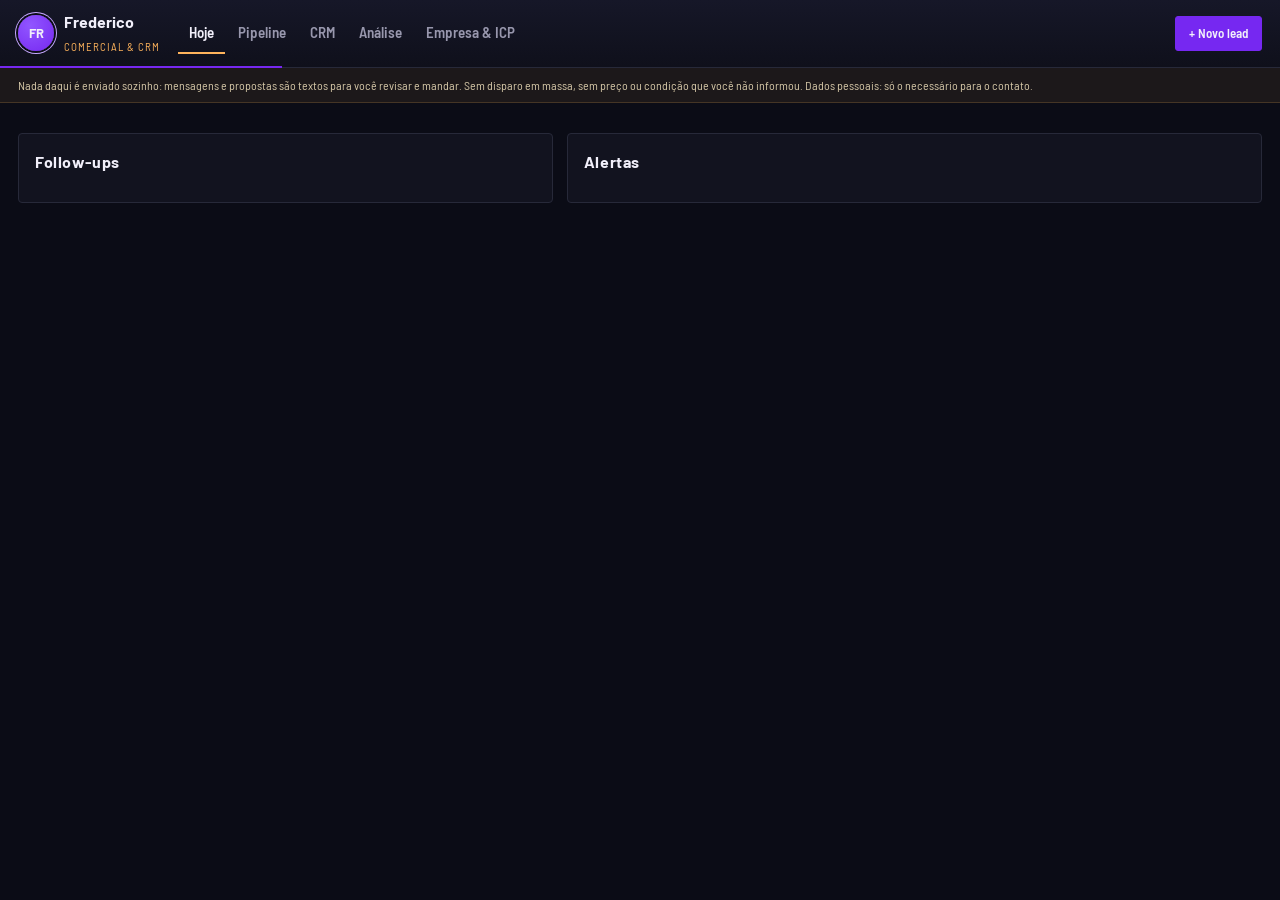
==== agentes/frederico/public/index.html @ 7e06d1f3 "Agentes Rosângela Maria (Financeiro) e Frederico (Comercial & CRM) Dois sistemas locais que o escrit" ====
<!doctype html>
<html lang="pt-BR">
<head>
<meta charset="utf-8">
<meta name="viewport" content="width=device-width, initial-scale=1">
<title>Frederico · Comercial & CRM</title>
<link rel="preconnect" href="https://fonts.googleapis.com">
<link rel="preconnect" href="https://fonts.gstatic.com" crossorigin>
<link href="https://fonts.googleapis.com/css2?family=Barlow:wght@600;700&family=Barlow+Semi+Condensed:wght@500;600;700&display=swap" rel="stylesheet">
<link rel="stylesheet" href="style.css">
</head>
<body>
<header class="topo">
  <div class="quem">
    <div class="foto" aria-hidden="true">FR</div>
    <div><strong>Frederico</strong><span>Comercial &amp; CRM</span></div>
  </div>
  <nav class="abas" id="abas">
    <button data-aba="hoje" class="on">Hoje</button>
    <button data-aba="pipeline">Pipeline</button>
    <button data-aba="crm">CRM</button>
    <button data-aba="analise">Análise</button>
    <button data-aba="empresa">Empresa &amp; ICP</button>
  </nav>
  <button class="btn prim novo" id="novo-lead">+ Novo lead</button>
</header>

<p class="aviso">Nada daqui é enviado sozinho: mensagens e propostas são textos para você revisar e mandar. Sem disparo em massa, sem preço ou condição que você não informou. Dados pessoais: só o necessário para o contato.</p>

<main>
  <section class="aba on" id="aba-hoje">
    <div id="boasvindas"></div>
    <div class="kpis" id="kpis"></div>
    <div class="grade2">
      <div class="bloco"><h2>Follow-ups</h2><div id="followups"></div></div>
      <div class="bloco"><h2>Alertas</h2><div id="alertas"></div></div>
    </div>
  </section>

  <section class="aba" id="aba-pipeline">
    <div class="kanban" id="kanban"></div>
  </section>

  <section class="aba" id="aba-crm">
    <div class="bloco">
      <div class="cab">
        <h2>CRM <span class="cont" id="n-leads"></span></h2>
        <div class="acoes">
          <label class="btn">Importar CSV<input type="file" id="csv" accept=".csv,text/csv" hidden></label>
          <a class="btn" href="api/crm.csv">Exportar CSV</a>
          <a class="btn" href="api/modelo.csv">Planilha modelo</a>
        </div>
      </div>
      <div id="imp" class="dim"></div>
      <div class="filtro"><input id="busca" type="search" placeholder="Filtrar por nome, contato, origem ou necessidade"></div>
      <div class="tabela" id="t-crm"></div>
    </div>
  </section>

  <section class="aba" id="aba-analise">
    <div class="grade2">
      <div class="bloco"><h2>Conversão por etapa</h2><div id="conv"></div></div>
      <div class="bloco"><h2>Pipeline por etapa</h2><div id="porEtapa"></div></div>
    </div>
    <div class="grade3">
      <div class="bloco"><h2>Parados há mais de 14 dias</h2><div id="parados"></div></div>
      <div class="bloco"><h2>Motivos de perda</h2><div id="perdas"></div></div>
      <div class="bloco"><h2>Objeções</h2><div id="objecoes"></div></div>
    </div>
    <div class="bloco"><h2>Origem dos leads</h2><div id="origens"></div>
      <p class="dim">Captação: peça ao Frederico em <b>Conversar</b> sugestões de canais e mensagens para o nicho — ele usa esta tabela para ver o que já funciona.</p></div>
  </section>

  <section class="aba" id="aba-empresa">
    <div class="bloco">
      <h2>Onboarding comercial</h2>
      <p class="dim">Só o que ainda falta. Preços e condições ficam em “Condições comerciais”: a proposta usa só o que estiver aqui ou o que você digitar nela.</p>
      <form id="f-emp" class="formgrid"></form>
      <div class="acoes"><button class="btn prim" id="salvar-emp">Salvar</button></div>
    </div>
  </section>
</main>

<!-- ficha do lead -->
<div class="gaveta" id="gaveta" hidden>
  <div class="gaveta-corpo">
    <div class="cab"><h2 id="g-titulo">Lead</h2><button class="x grande" id="g-fechar" title="Fechar">✕</button></div>
    <div class="etapas" id="g-etapas"></div>
    <div class="cols">
      <form id="f-lead" class="formlead"></form>
      <div>
        <div class="resposta" id="g-resposta"></div>
        <div class="bloco fino">
          <h3>Proposta</h3>
          <form id="f-prop" class="formprop">
            <label><span>Solução</span><input name="solucao" placeholder="usa o produto/serviço da aba Empresa"></label>
            <label class="largo"><span>Escopo</span><textarea name="escopo" rows="3" placeholder="entregáveis, duração, nº de versões, diárias…"></textarea></label>
            <label><span>Valor (informado por você)</span><input name="valor" inputmode="decimal"></label>
            <label><span>Forma de pagamento</span><input name="pagamento"></label>
            <label><span>Prazo de entrega</span><input name="prazo"></label>
            <label><span>Validade</span><input name="validade" type="date"></label>
          </form>
          <div class="acoes"><button class="btn" id="gerar-prop">Gerar proposta</button></div>
          <div id="prop-saida"></div>
        </div>
      </div>
    </div>
  </div>
</div>

<div class="modal" id="confirma" hidden>
  <div class="modal-card"><p id="c-texto"></p><div id="c-extra"></div>
    <div class="acoes"><button class="btn" id="c-nao">Cancelar</button><button class="btn prim" id="c-sim">Confirmar</button></div></div>
</div>

<div id="toast" class="toast"></div>
<script src="app.js"></script>
</body>
</html>
---- agentes/frederico/public/style.css ----
/* Painel do Frederico — mesmas cores do escritório da Ovelha Rocks */
:root{
  --bg:#0b0c16; --panel:#12131f; --panel-2:#1a1b2a; --line:#272939;
  --txt:#f1effa; --dim:#9897ad; --roxo:#7628f1; --roxo-2:#9156ff; --roxo-3:#c6a8ff;
  --ambar:#ffb45c; --ok:#23e08a; --ruim:#ff6b6b; --medio:#fbbf24;
  --f:'Barlow Semi Condensed','Segoe UI',system-ui,sans-serif; --fd:'Barlow','Segoe UI',system-ui,sans-serif;
}
*{box-sizing:border-box}
body{margin:0;background:var(--bg);color:var(--txt);font:15px/1.5 var(--f);-webkit-font-smoothing:antialiased}
button,input,select,textarea{font:inherit;color:inherit}
h2{font-family:var(--fd);font-size:16px;letter-spacing:.6px;margin:0 0 12px}
h3{margin:0;font-size:13px;letter-spacing:.5px;color:var(--dim);text-transform:uppercase;font-weight:600}
.dim{color:var(--dim);font-size:13px;margin:8px 0 0}

.topo{position:sticky;top:0;z-index:5;display:flex;align-items:center;gap:18px;flex-wrap:wrap;
  padding:10px 18px;background:linear-gradient(180deg,#161728,#0f101b);border-bottom:1px solid var(--line)}
.topo::after{content:"";position:absolute;left:0;right:0;bottom:-1px;height:2px;
  background:linear-gradient(90deg,var(--roxo) 0 22%,transparent 22%)}
.quem{display:flex;align-items:center;gap:10px}
.quem strong{display:block;font-family:var(--fd);font-size:16px}
.quem span{font-size:11px;letter-spacing:1px;text-transform:uppercase;color:var(--ambar)}
.foto{width:36px;height:36px;border-radius:50%;display:grid;place-items:center;font:700 13px var(--fd);
  background:radial-gradient(circle at 35% 30%,var(--roxo-2),var(--roxo));box-shadow:0 0 0 2px #0b0c16,0 0 0 3px var(--roxo-3)}
.foto.grande{width:56px;height:56px;font-size:18px;flex:0 0 56px}
.abas{display:flex;gap:2px;flex-wrap:wrap}
.abas button{background:none;border:0;border-bottom:2px solid transparent;padding:8px 11px;color:var(--dim);cursor:pointer;font-weight:600}
.abas button.on{color:var(--txt);border-bottom-color:var(--ambar)}
.abas button:hover{color:var(--txt)}
.mes{margin-left:auto;display:flex;align-items:center;gap:8px;font-size:12px;color:var(--dim)}
select,input,textarea{background:var(--panel-2);border:1px solid var(--line);border-radius:3px;padding:7px 9px;min-width:0}
input:focus,select:focus,textarea:focus{outline:none;border-color:var(--roxo-2)}

.aviso{margin:0;padding:8px 18px;font-size:12px;color:#d6c8a8;background:rgba(255,180,92,.07);border-bottom:1px solid rgba(255,180,92,.18)}
main{padding:16px 18px 40px;max-width:1400px;margin:0 auto}
.aba{display:none}.aba.on{display:block}
.bloco{background:var(--panel);border:1px solid var(--line);border-radius:4px;padding:16px;margin-bottom:14px}
.grade2{display:grid;grid-template-columns:1fr 1.3fr;gap:14px}
.grade2 .bloco{margin-bottom:14px}
.cab{display:flex;align-items:center;justify-content:space-between;gap:12px;flex-wrap:wrap}
.cont{color:var(--dim);font-weight:500;font-size:13px}
.acoes{display:flex;gap:8px;flex-wrap:wrap;align-items:center;margin-top:10px}
.cab .acoes{margin-top:0}
.btn{display:inline-flex;align-items:center;gap:6px;padding:7px 13px;border-radius:3px;border:1px solid var(--line);
  background:var(--panel-2);cursor:pointer;text-decoration:none;font-weight:600;font-size:13px}
.btn:hover{border-color:var(--roxo-2)}
.btn.prim{background:var(--roxo);border-color:var(--roxo)}
.btn.prim:hover{background:var(--roxo-2)}
.ok{color:var(--ok);font-size:13px}

/* boas-vindas */
.ola{display:flex;gap:16px;background:linear-gradient(135deg,rgba(118,40,241,.18),rgba(255,180,92,.06));
  border:1px solid rgba(145,86,255,.35);border-radius:4px;padding:18px;margin-bottom:14px}
.ola h2{font-size:18px;margin-bottom:6px}.ola p{margin:6px 0}.ola ol{margin:6px 0 4px;padding-left:20px}

/* KPIs */
.kpis{display:grid;grid-template-columns:repeat(auto-fit,minmax(170px,1fr));gap:10px;margin-bottom:14px}
.kpi{background:var(--panel);border:1px solid var(--line);border-left:3px solid var(--dim);border-radius:4px;padding:11px 13px}
.kpi span{display:block;font-size:11px;letter-spacing:.8px;text-transform:uppercase;color:var(--dim)}
.kpi b{display:block;font:700 21px var(--fd);margin-top:3px}
.kpi small{color:var(--dim);font-size:11px}
.kpi.ok{border-left-color:var(--ok)}.kpi.ruim{border-left-color:var(--ruim)}.kpi.ruim b{color:#ffb0b0}
.kpi.nd b{color:var(--dim);font-size:15px}

/* alertas */
.alerta{display:flex;gap:10px;align-items:flex-start;padding:8px 10px;border-radius:3px;margin-bottom:6px;font-size:13.5px;background:var(--panel-2)}
.alerta i{font-style:normal;font-size:10px;font-weight:700;letter-spacing:.8px;text-transform:uppercase;padding:2px 6px;border-radius:2px;flex:0 0 auto;margin-top:2px}
.alerta.alto i{background:rgba(255,107,107,.18);color:var(--ruim)}
.alerta.medio i{background:rgba(251,191,36,.16);color:var(--medio)}
.alerta.dado i{background:rgba(152,151,173,.16);color:var(--dim)}

/* cartões de cálculo: fórmula, entradas, resultado, leitura */
.cards{display:grid;grid-template-columns:repeat(auto-fill,minmax(280px,1fr));gap:10px}
.cards.dois{grid-template-columns:repeat(auto-fit,minmax(240px,1fr));margin-bottom:12px}
.calc{background:var(--panel-2);border:1px solid var(--line);border-radius:4px;padding:12px 13px}
.calc .res{display:block;font:700 20px var(--fd);margin:4px 0 8px;color:var(--txt)}
.calc.incompleto .res{color:var(--dim);font-size:16px}
.formula{font-size:12.5px;color:#d9d6ea;background:rgba(118,40,241,.1);border-left:2px solid var(--roxo-2);padding:5px 8px;margin-bottom:8px}
.formula span{display:block;font-size:10px;letter-spacing:1px;color:var(--roxo-3);font-weight:700}
.entradas{list-style:none;margin:0 0 8px;padding:0;font-size:13px}
.entradas li{display:flex;justify-content:space-between;gap:10px;padding:3px 0;border-bottom:1px dashed var(--line)}
.entradas li span{color:var(--dim)}.entradas em{font-style:normal;font-weight:600;text-align:right}
.entradas em.ni{color:var(--ambar);font-weight:500}
.leitura{margin:0;font-size:13px;color:#cfcde0}
.sub{margin:14px 0 6px}

/* tabelas */
table{width:100%;border-collapse:collapse;font-size:13.5px}
th{text-align:left;font-size:11px;letter-spacing:.7px;text-transform:uppercase;color:var(--dim);font-weight:600;padding:6px 8px;border-bottom:1px solid var(--line)}
td{padding:6px 8px;border-bottom:1px solid #1d1e2c}
.tabela{overflow-x:auto}
.r{text-align:right}.pos{color:#7ee2b0}.neg-t{color:#ffb0b0}
tr.neg td{background:rgba(255,107,107,.07)}
tr.previsto td{color:var(--dim);font-style:italic}
tr.aviso-linha td:first-child{box-shadow:inset 3px 0 0 var(--medio)}
td input{width:100%}
.x{background:none;border:0;color:var(--dim);cursor:pointer;font-size:13px}.x:hover{color:var(--ruim)}
.filtro{margin:10px 0}.filtro input{width:100%;max-width:420px}

/* formulários */
.linha{display:grid;grid-template-columns:140px 1.4fr 150px 1.2fr 130px 1fr 110px auto;gap:6px}
#f-orc.linha{grid-template-columns:150px 170px 1fr 160px auto}
.formgrid{display:grid;grid-template-columns:repeat(auto-fill,minmax(300px,1fr));gap:10px}
.formgrid label,.cen label{display:flex;flex-direction:column;gap:4px;font-size:12px;color:var(--dim)}
.formgrid label.falta span::after{content:" · não informado";color:var(--ambar)}
.cen{display:grid;grid-template-columns:160px repeat(3,1fr);gap:10px;align-items:start}
.cen fieldset{border:1px solid var(--line);border-radius:4px;padding:8px 10px;display:grid;gap:8px}
.cen legend{text-transform:uppercase;letter-spacing:1px;font-size:11px;color:var(--ambar);padding:0 4px}
.fato{background:var(--panel-2);border-left:3px solid var(--ok);padding:8px 10px;margin-bottom:10px;font-size:13.5px}
.fato b{color:var(--ok);margin-right:6px;font-size:11px;letter-spacing:1px}

/* relatório */
.md{max-width:900px;font-size:14px}
.md h2{font-size:20px}.md h3{font-size:14px;color:var(--ambar);margin:18px 0 6px}
.md h4{margin:12px 0 4px;font-size:13px;color:var(--roxo-3)}
.md blockquote{margin:0 0 12px;padding:8px 12px;border-left:3px solid var(--ambar);background:rgba(255,180,92,.06);color:#d6c8a8;font-size:13px}
.md ul{margin:4px 0;padding-left:20px}.md ul ul{color:var(--dim);font-size:13px}

.toast{position:fixed;left:50%;bottom:20px;transform:translateX(-50%) translateY(20px);opacity:0;transition:.25s;
  background:var(--panel-2);border:1px solid var(--roxo-2);padding:9px 16px;border-radius:3px;font-size:13px;pointer-events:none}
.toast.on{opacity:1;transform:translateX(-50%)}

@media (max-width:900px){
  .grade2,.cen{grid-template-columns:1fr}
  .linha,#f-orc.linha{grid-template-columns:1fr 1fr}
  .mes{margin-left:0}
}

/* ---------- específico do Frederico ---------- */
.novo{margin-left:auto}
.grade3{display:grid;grid-template-columns:repeat(3,1fr);gap:14px}
.grade3 .bloco{margin-bottom:14px}
.sub.ruim{color:#ffb0b0}
.item{display:grid;grid-template-columns:1fr auto;gap:2px 10px;width:100%;text-align:left;background:var(--panel-2);
  border:1px solid var(--line);border-radius:3px;padding:8px 10px;margin-bottom:6px;cursor:pointer}
.item:hover{border-color:var(--roxo-2)}
.item small{grid-column:1;color:var(--dim);font-size:12.5px}
.tag{font-size:11px;color:var(--roxo-3);background:rgba(118,40,241,.14);padding:1px 7px;border-radius:2px;align-self:start}
.risco{grid-column:2;grid-row:2;font-style:normal;font-size:11px;text-align:right}
.risco.alto{color:var(--ruim)}.risco.médio{color:var(--medio)}.risco.baixo{color:var(--ok)}
.ni{color:var(--ambar);font-size:12px}
tr.clic{cursor:pointer}tr.clic:hover td{background:rgba(118,40,241,.07)}

/* kanban */
.kanban{display:grid;grid-auto-flow:column;grid-auto-columns:minmax(220px,1fr);gap:10px;overflow-x:auto;padding-bottom:10px}
.coluna{background:var(--panel);border:1px solid var(--line);border-top:3px solid var(--roxo);border-radius:4px;padding:10px;min-height:300px}
.coluna.ganho{border-top-color:var(--ok)}.coluna.perdido{border-top-color:var(--ruim)}
.col-cab{display:flex;justify-content:space-between;align-items:baseline;margin-bottom:10px}
.col-cab span{font-size:12px;color:var(--dim)}
.cartao{display:block;width:100%;text-align:left;background:var(--panel-2);border:1px solid var(--line);border-radius:3px;padding:9px 10px;margin-bottom:7px;cursor:pointer}
.cartao:hover{border-color:var(--ambar)}
.cartao b{display:block;font-size:14px}
.cartao small{display:block;color:var(--dim);font-size:12px;margin:2px 0 6px}
.cartao .rodape{display:flex;justify-content:space-between;font-size:12px;color:var(--ambar)}
.cartao em{font-style:normal;color:var(--dim)}.cartao em.atraso{color:var(--ruim)}

/* gaveta do lead */
.gaveta{position:fixed;inset:0;z-index:20;background:rgba(5,5,12,.6);display:flex;justify-content:flex-end}
.gaveta[hidden]{display:none}
.gaveta-corpo{width:min(1100px,100%);height:100%;overflow:auto;background:var(--bg);border-left:1px solid var(--line);padding:16px 18px}
.x.grande{font-size:18px}
.etapas{display:flex;gap:4px;flex-wrap:wrap;margin:6px 0 14px}
.etp{background:var(--panel-2);border:1px solid var(--line);border-radius:3px;padding:6px 11px;cursor:pointer;font-weight:600;font-size:13px}
.etp.on{background:var(--roxo);border-color:var(--roxo)}
.etp.ganho.on{background:#16a36a;border-color:#16a36a}.etp.perdido.on{background:#b33a3a;border-color:#b33a3a}
.cols{display:grid;grid-template-columns:1fr 1fr;gap:16px}
.formlead,.formprop{display:grid;grid-template-columns:1fr 1fr;gap:9px;align-content:start}
.formlead label,.formprop label{display:flex;flex-direction:column;gap:3px;font-size:12px;color:var(--dim)}
.formlead .largo,.formprop .largo{grid-column:1/-1}
.formlead fieldset{border:1px solid var(--line);border-radius:4px;display:grid;grid-template-columns:repeat(5,1fr);gap:8px;padding:8px 10px}
.formlead legend{font-size:11px;letter-spacing:1px;text-transform:uppercase;color:var(--ambar);padding:0 4px}
.formlead fieldset small{font-size:10.5px;line-height:1.3}
.btn.perigo{border-color:rgba(255,107,107,.4);color:#ffb0b0}
.resposta{background:var(--panel);border:1px solid var(--line);border-radius:4px;padding:12px;margin-bottom:12px}
.fr{padding:7px 0;border-bottom:1px dashed var(--line);font-size:13.5px}
.fr:last-child{border-bottom:0}
.fr>span{display:flex;justify-content:space-between;align-items:center;font-size:10.5px;letter-spacing:1px;text-transform:uppercase;color:var(--roxo-3);font-weight:700;margin-bottom:2px}
.fr pre{white-space:pre-wrap;font:13.5px/1.5 var(--f);background:var(--panel-2);border-left:2px solid var(--ambar);padding:8px 10px;margin:4px 0}
.risco-alto{color:#ffb0b0}.risco-médio{color:#ffe08a}
.mini{background:none;border:1px solid var(--line);border-radius:2px;color:var(--txt);font-size:10.5px;padding:1px 7px;cursor:pointer;text-transform:none;letter-spacing:0}
.bloco.fino{padding:12px}
.bloco.fino h3{margin-bottom:8px}

/* confirmação */
.modal{position:fixed;inset:0;z-index:30;background:rgba(5,5,12,.7);display:grid;place-items:center}
.modal[hidden]{display:none}
.modal-card{background:var(--panel);border:1px solid var(--roxo-2);border-radius:4px;padding:18px;width:min(460px,92vw)}
.modal-card p{margin:0 0 10px}
.modal-card input{width:100%;margin-bottom:8px}

@media (max-width:900px){ .cols,.grade3{grid-template-columns:1fr} .formlead fieldset{grid-template-columns:1fr 1fr} }
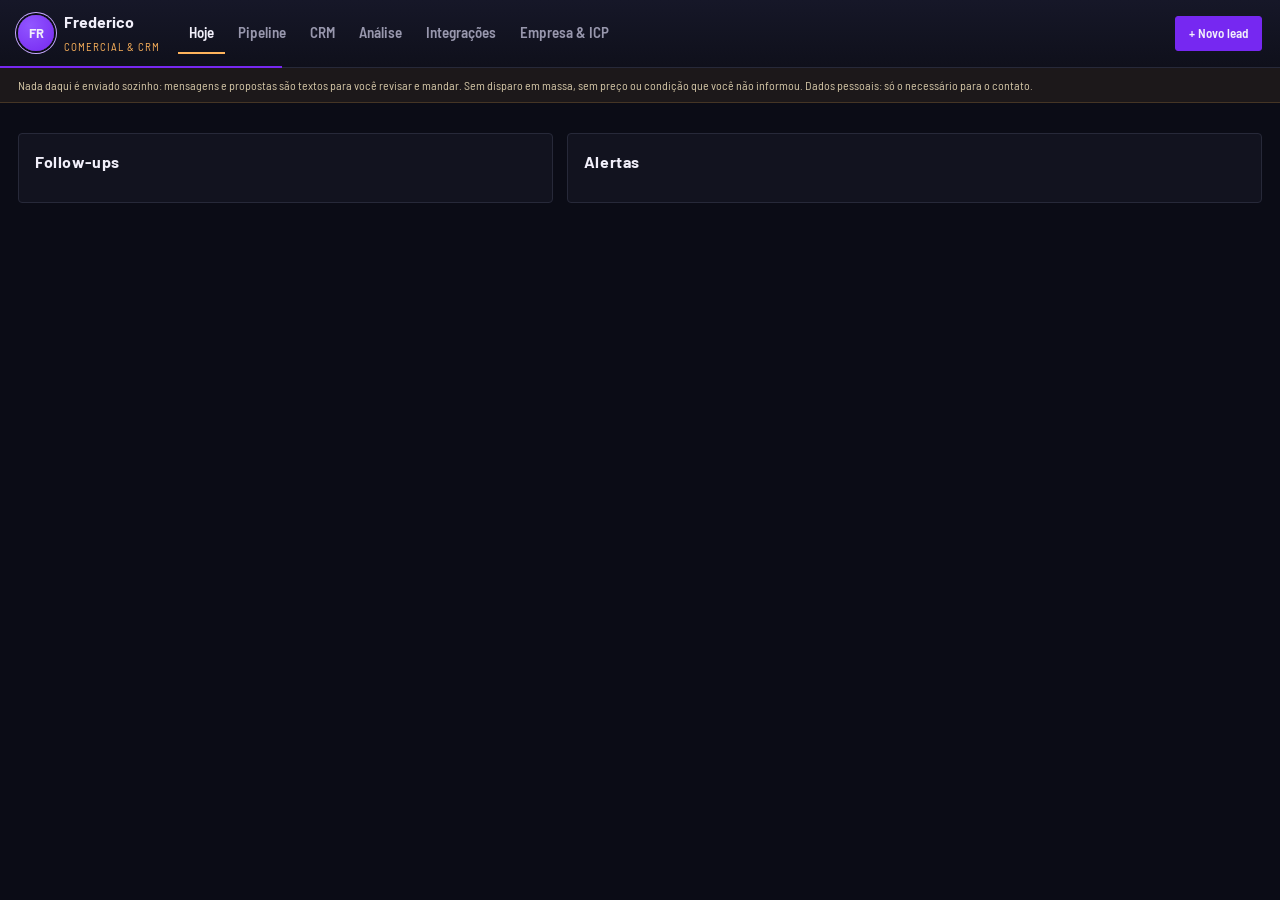
==== commit bb97a5ff: "Frederico conectado ao HubSpot e ao Apollo.io - HubSpot: leitura de contatos, empresas e negócios pe" ====
--- a/agentes/frederico/public/index.html
+++ b/agentes/frederico/public/index.html
@@ -20,6 +20,7 @@
     <button data-aba="pipeline">Pipeline</button>
     <button data-aba="crm">CRM</button>
     <button data-aba="analise">Análise</button>
+    <button data-aba="integracoes">Integrações</button>
     <button data-aba="empresa">Empresa &amp; ICP</button>
   </nav>
   <button class="btn prim novo" id="novo-lead">+ Novo lead</button>
@@ -71,6 +72,48 @@
       <p class="dim">Captação: peça ao Frederico em <b>Conversar</b> sugestões de canais e mensagens para o nicho — ele usa esta tabela para ver o que já funciona.</p></div>
   </section>
 
+  <section class="aba" id="aba-integracoes">
+    <div class="grade2">
+      <div class="bloco integ" id="hubspot">
+        <div class="cab"><h2>HubSpot</h2><span class="estado" id="hs-estado">verificando…</span></div>
+        <p class="dim" id="hs-modo"></p>
+        <form id="hs-form" class="conecta" autocomplete="off" hidden>
+          <label><span>Service Key ou token de acesso (só leitura)</span><input name="token" type="password" autocomplete="off" spellcheck="false"></label>
+          <label><span>Hub ID (opcional)</span><input name="portalId" inputmode="numeric"></label>
+          <button class="btn prim">Validar e conectar</button>
+        </form>
+        <p class="dim">Permissões necessárias: leitura de contatos, empresas e negócios. Não conceda escrita: o Frederico só lê e importa para o CRM dele.</p>
+        <div class="acoes" id="hs-acoes" hidden>
+          <div class="seg" id="hs-rec">
+            <button data-rec="contacts" class="on">Contatos</button><button data-rec="companies">Empresas</button><button data-rec="deals">Negócios</button>
+          </div>
+          <button class="btn" id="hs-listar">Listar</button>
+          <button class="btn ghost" id="hs-sair" hidden>Desconectar</button>
+        </div>
+      </div>
+      <div class="bloco integ" id="apollo">
+        <div class="cab"><h2>Apollo.io</h2><span class="estado" id="ap-estado">verificando…</span></div>
+        <p class="dim">Pesquisa de pessoas (People API Search): até 10 por página, sem e-mail nem telefone, sem enriquecimento e sem disparos.</p>
+        <form id="ap-form" class="conecta" autocomplete="off" hidden>
+          <label><span>Chave de API do Apollo</span><input name="chave" type="password" autocomplete="off" spellcheck="false"></label>
+          <button class="btn prim">Validar e conectar</button>
+        </form>
+        <form id="ap-busca" class="formprop" hidden>
+          <label><span>Cargos (separe por vírgula)</span><input name="cargos" placeholder="diretor de marketing, gerente de comunicação"></label>
+          <label><span>Local da empresa</span><input name="locais" placeholder="Belo Horizonte, Minas Gerais"></label>
+          <label><span>Domínios (opcional)</span><input name="dominios" placeholder="empresa.com.br"></label>
+          <label><span>Palavras-chave (opcional)</span><input name="palavras" placeholder="construtora, saúde, agronegócio"></label>
+          <label class="largo"><span>Tamanho da empresa (funcionários)</span><span class="faixas" id="ap-faixas"></span></label>
+          <div class="acoes largo"><button class="btn prim">Pesquisar</button><button class="btn ghost" type="button" id="ap-sair">Desconectar</button></div>
+        </form>
+      </div>
+    </div>
+    <div class="bloco"><div class="cab"><h2 id="res-titulo">Resultados</h2><span class="dim" id="res-nota"></span></div>
+      <div class="tabela" id="resultados"><p class="dim">Liste registros do HubSpot ou faça uma pesquisa no Apollo. Importar cria um lead em <b>Novo</b> (ou na etapa do negócio, no HubSpot) com próximo passo para hoje — nenhum contato é feito.</p></div>
+      <div class="acoes" id="res-mais"></div>
+    </div>
+  </section>
+
   <section class="aba" id="aba-empresa">
     <div class="bloco">
       <h2>Onboarding comercial</h2>
--- a/agentes/frederico/public/style.css
+++ b/agentes/frederico/public/style.css
@@ -188,3 +188,22 @@
 .modal-card input{width:100%;margin-bottom:8px}
 
 @media (max-width:900px){ .cols,.grade3{grid-template-columns:1fr} .formlead fieldset{grid-template-columns:1fr 1fr} }
+
+/* integrações */
+.integ .estado{font-size:11px;letter-spacing:1px;text-transform:uppercase;color:var(--dim);border:1px solid var(--line);padding:2px 8px;border-radius:2px}
+.integ .estado.ok{color:var(--ok);border-color:rgba(35,224,138,.4)}
+.conecta{display:grid;grid-template-columns:2fr 1fr auto;gap:8px;align-items:end;margin:10px 0}
+.conecta label{display:flex;flex-direction:column;gap:3px;font-size:12px;color:var(--dim)}
+.seg{display:inline-flex;border:1px solid var(--line);border-radius:3px;overflow:hidden}
+.seg button{background:var(--panel-2);border:0;padding:7px 11px;cursor:pointer;color:var(--dim);font-weight:600;font-size:13px}
+.seg button.on{background:var(--roxo);color:var(--txt)}
+.btn.ghost{background:none}
+.btn.mini2{padding:3px 9px;font-size:12px}
+.faixas{display:flex;flex-wrap:wrap;gap:6px}
+.chk{display:inline-flex!important;flex-direction:row!important;align-items:center;gap:4px;background:var(--panel-2);border:1px solid var(--line);padding:3px 7px;border-radius:2px;color:var(--txt)!important}
+.lk{color:var(--ambar);font-size:12px;text-decoration:none}
+#g-titulo .lk{font-size:13px;margin-left:8px;font-weight:500}
+@media (max-width:900px){ .conecta{grid-template-columns:1fr} }
+
+/* o atributo hidden sempre vence o display das classes */
+[hidden]{display:none!important}
